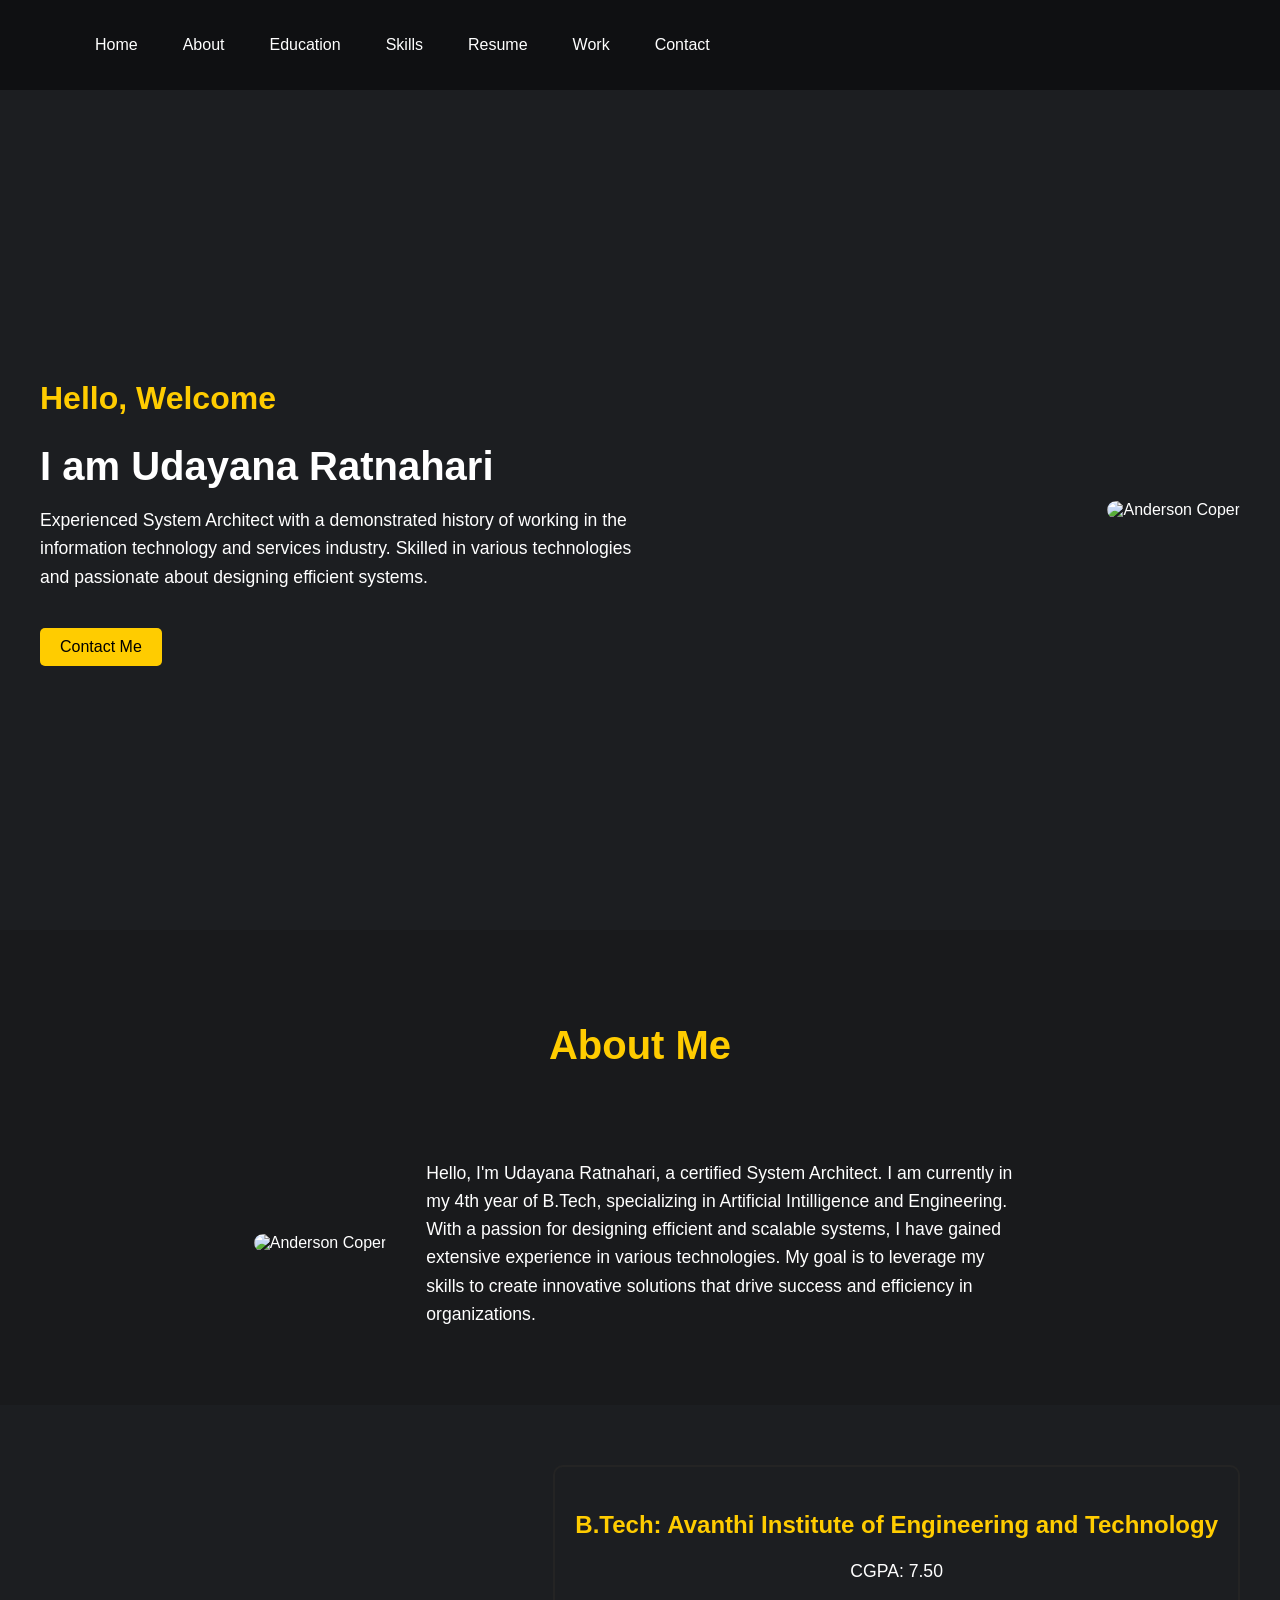
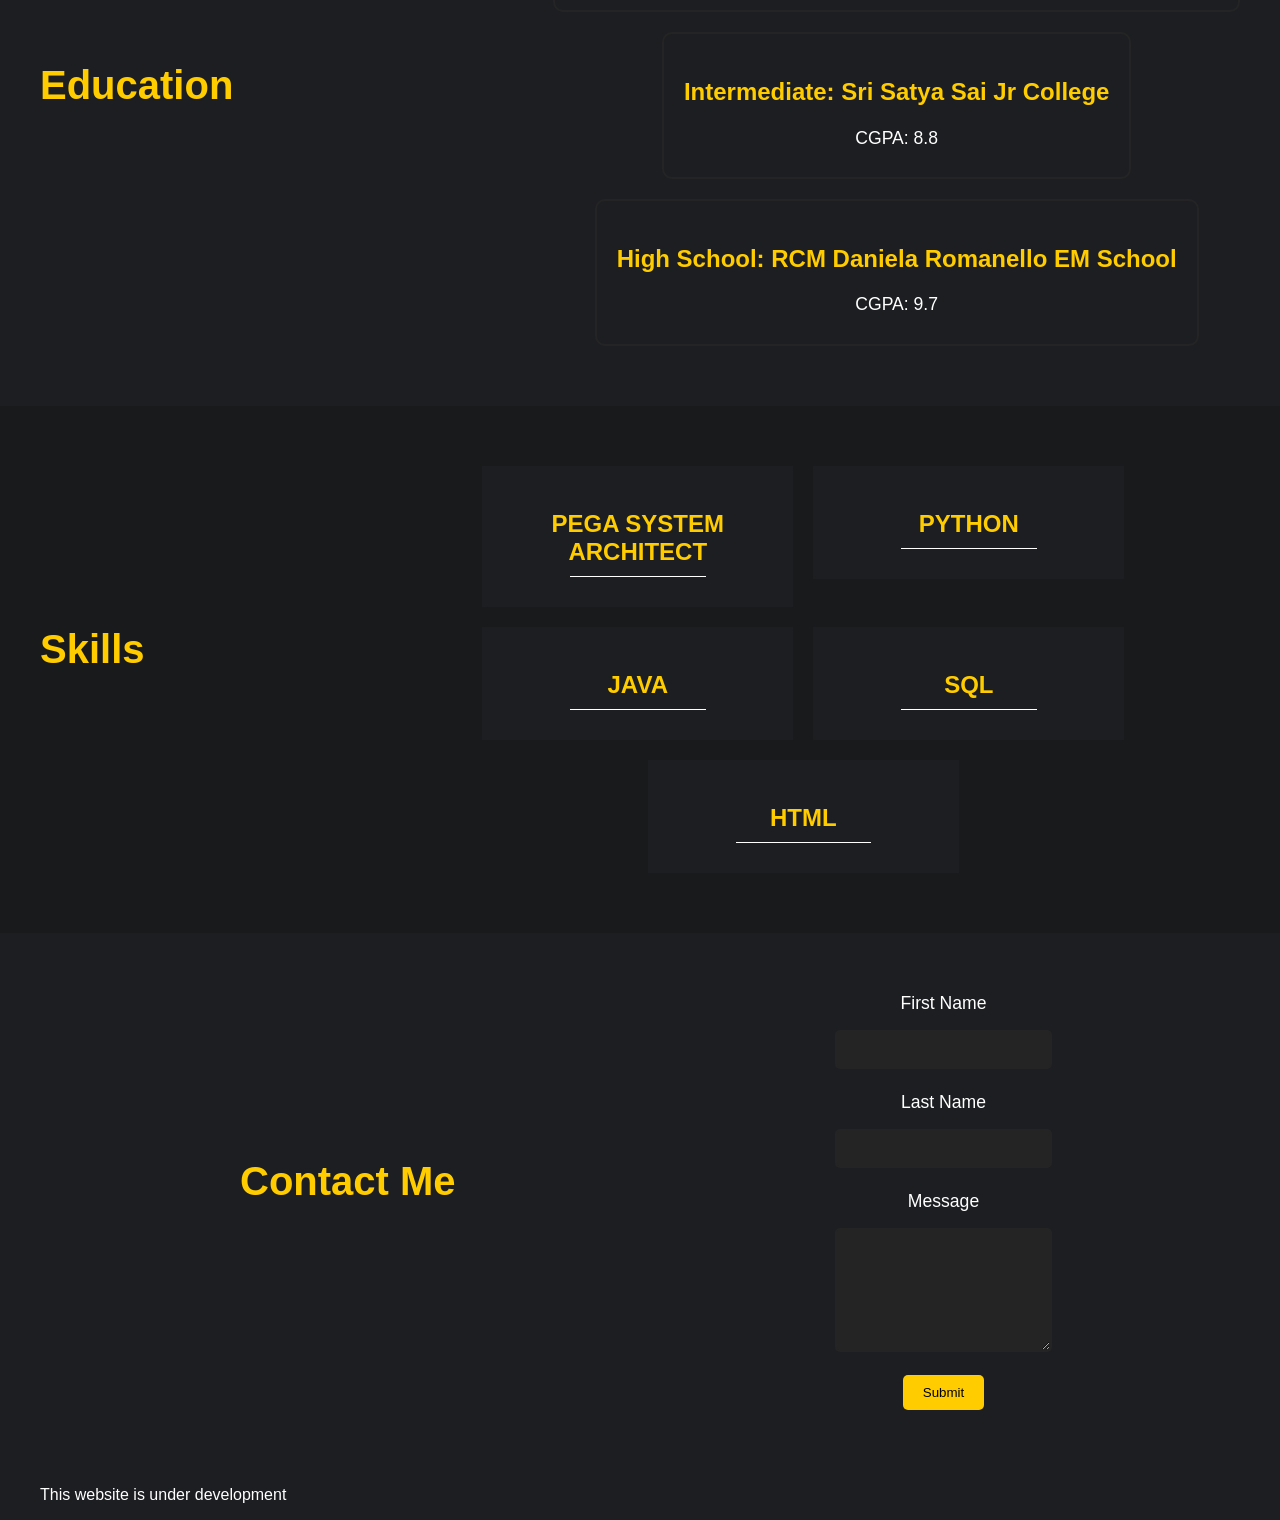
==== index.html @ 2ea563d3 "Update index.html" ====
<!DOCTYPE html>
<html lang="en">
<head>
    <meta charset="UTF-8">
    <meta name="viewport" content="width=device-width, initial-scale=1.0">
    <title>About Me - Anderson Coper</title>
    <link rel="stylesheet" href="styles.css">
    <link rel="stylesheet" href="https://cdnjs.cloudflare.com/ajax/libs/font-awesome/5.15.4/css/all.min.css">
    <style>
        .vertical-form {
            display: flex;
            flex-direction: column;
            gap: 0.5rem;
            max-width: 500px;
        }
    </style>
</head>
<body>
    <header class="header">
        <nav class="navbar">
            
            <ul class="nav-links">
                <li><a href="#home">Home</a></li>
                <li><a href="#about">About</a></li>
                <li><a href="#education">Education</a></li>
                <li><a href="#skills">Skills</a></li>
                <li><a href="#resume" download="Ratnahari Resume(PEGA).pdf">Resume</a></li>
                <li><a href="#work">Work</a></li>
                <li><a href="#contact">Contact</a></li>
            </ul>
        </nav>
    </header>
    <section class="home" id="home">
        <div class="stars"></div>
        <div class="container">
            <div class="home-content">
                <h1>Hello, Welcome</h1>
                <h2>I am Udayana Ratnahari</h2>
                <p>Experienced System Architect with a demonstrated history of working in the information technology and services industry. Skilled in various technologies and passionate about designing efficient systems.</p>
                <a href="#contact" class="btn">Contact Me</a>
            </div>
            <div class="home-image">
                <img src="https://i.ibb.co/XDp97qh/Whats-App-Image-2024-03-26-at-07-52-53-ba61d3ce.jpg" alt="Anderson Coper">
            </div>
        </div>
    </section>
    <section class="about" id="about">
        <div class="container">
            <div class="section-header">
                <h2>About Me</h2>
            </div>
            <div class="about-content">
                <div class="about-image">
                    <img src="https://i.ibb.co/XDp97qh/Whats-App-Image-2024-03-26-at-07-52-53-ba61d3ce.jpg" alt="Anderson Coper">
                </div>
                <div class="about-text">
                    <p>Hello, I'm Udayana Ratnahari, a certified System Architect. I am currently in my 4th year of B.Tech, specializing in Artificial Intilligence and Engineering. With a passion for designing efficient and scalable systems, I have gained extensive experience in various technologies. My goal is to leverage my skills to create innovative solutions that drive success and efficiency in organizations.</p>
                </div>
            </div>
        </div>
    </section>
    <section class="education" id="education">
        <div class="container">
            <div class="section-header">
                <h2>Education</h2>
            </div>
            <div class="education-content">
                <div class="education-item">
                    <h3>B.Tech: Avanthi Institute of Engineering and Technology</h3>
                    <p>CGPA: 7.50</p>
                </div>
                <div class="education-item">
                    <h3>Intermediate: Sri Satya Sai Jr College</h3>
                    <p>CGPA: 8.8</p>
                </div>
                <div class="education-item">
                    <h3>High School: RCM Daniela Romanello EM School</h3>
                    <p>CGPA: 9.7</p>
                </div>
            </div>
        </div>
    </section>
    <section class="skills" id="skills">
        <div class="container">
            <div class="section-header">
                <h2>Skills</h2>
            </div>
            <div class="skills-content">
                <div class="skills-item">
                    <h3>PEGA SYSTEM ARCHITECT</h3>
                </div>
                <div class="skills-item">
                    <h3>PYTHON</h3>
                </div>
                <div class="skills-item">
                    <h3>JAVA</h3>
                </div>
                <div class="skills-item">
                    <h3>SQL</h3>
                </div>
                <div class="skills-item">
                    <h3>HTML</h3>
                </div>
            </div>
        </div>
    </section>
    <section class="contact" id="contact">
        <div class="container">
            <div class="section-header">
                <h2>Contact Me</h2>
            </div>
            <div class="contact-content">
                <form class="vertical-form" action="https://submit-form.com/tb2VLvetL" method="POST">
                    <label for="first-name">First Name</label>
                    <input type="text" id="first-name" name="first-name" required>
                    
                    <label for="last-name">Last Name</label>
                    <input type="text" id="last-name" name="last-name" required>
                    
                    <label for="message">Message</label>
                    <textarea id="message" name="message" cols="15" rows="5"></textarea>
                    
                    <button type="submit">Submit</button>
                </form>
            </div>
        </div>
    </section>
    <footer class="footer">
        <div class="container">
            <p class="foot">This website is under development</p>
        </div>
    </footer>
</body>
</html>
---- styles.css ----
body {
    margin: 0;
    font-family: 'Arial', sans-serif;
    background-color: #1c1e21;
    color: #ffffff;
    overflow-x: hidden;
}

.header {
    background-color: #0f1012;
    padding: 20px 0;
}

.navbar {
    display: flex;
    justify-content: space-between;
    align-items: center;
    max-width: 1200px;
    margin: 0 auto;
    padding: 0 20px;
}

.logo {
    font-size: 1.5em;
    color: #ffffff;
    text-decoration: none;
}

.logo span {
    color: #ffcc00;
}

.nav-links {
    list-style: none;
    display: flex;
    gap: 15px;
}

.nav-links li a {
    color: #ffffff;
    text-decoration: none;
    font-size: 1em;
    padding: 10px 15px;
    border-radius: 5px;
    transition: background-color 0.3s, color 0.3s; /* Smooth transition on hover */
}

.nav-links li a:hover {
    background-color: #ffcc00; /* Hover background color */
    color: #000; /* Hover text color */
}

/* Home Section */
.home {
    position: relative;
    display: flex;
    align-items: center;
    justify-content: center;
    padding: 60px 20px;
    background-color: #1c1e21;
    min-height: 80vh;
    overflow: hidden;
}

.stars {
    position: absolute;
    width: 100%;
    height: 100%;
    background: transparent url('https://i.imgur.com/1SNnvgB.png') repeat;
    animation: stars 50s linear infinite;
    z-index: 0;
    opacity: 0.5;
}

@keyframes stars {
    from { background-position: 0 0; }
    to { background-position: 10000px 0; }
}

.container {
    position: relative;
    display: flex;
    align-items: center;
    justify-content: space-between;
    max-width: 1200px;
    width: 100%;
    margin: 0 auto;
    z-index: 1;
}

.home-content {
    max-width: 600px;
}

.home-content h1 {
    font-size: 2em;
    color: #ffcc00;
}

.home-content h2 {
    font-size: 2.5em;
    margin: 10px 0;
}

.home-content p {
    font-size: 1.1em;
    line-height: 1.6;
}

.btn {
    display: inline-block;
    padding: 10px 20px;
    background-color: #ffcc00;
    color: #000;
    text-decoration: none;
    border-radius: 5px;
    margin-top: 20px;
}

.home-image img {
    border-radius: 10px;
    max-width: 100%;
    height: auto;
}

/* About Section */
.about {
    padding: 60px 20px;
    background-color: #191a1c;
}

.about .container {
    flex-direction: column;
    align-items: center;
    text-align: center;
}

.about-header {
    margin-bottom: 10px;
}

.about-header h2 {
    font-size: 2.5em;
    color: #ffcc00;
}

.about-content {
    display: flex;
    flex-direction: row;
    align-items: center;
    gap: 40px;
}

.about-image img {
    border-radius: 10px;
    max-width: 100%;
    height: auto;
}

.about-text {
    max-width: 600px;
    text-align: left;
}

.about-text p {
    font-size: 1.1em;
    line-height: 1.6;
}

@media (max-width: 768px) {
    .container {
        flex-direction: column;
        text-align: center;
    }

    .home-image {
        margin-top: 20px;
    }

    .about-content {
        flex-direction: column;
    }

    .about-image {
        margin-bottom: 20px;
    }
}

/* Education Section */
.education {
    padding: 60px 0;
    background-color: #1c1e21;
    text-align: center;
}

.education-header h2 {
    font-size: 2.5em;
    color: #ffcc00;
    margin-bottom: 40px;
}

.education-content {
    display: flex;
    flex-direction: column;
    align-items: center;
    gap: 20px;
}

.education-item {
    max-width: 100%;
    padding: 20px;
    border: 2px solid #242424; /* White border */
    border-radius: 10px;
    margin-bottom: 0px; /* Space between items */
}

.education-item h3 {
    font-size: 1.5em;
    color: #ffcc00;
    margin-bottom: 10px;
}

.education-item p {
    font-size: 1.1em;
    line-height: 1.6;
    color: #ffffff;
    margin-bottom: 5px;
}

/* Skills Section */
.skills {
    padding: 60px 20px;
    background-color: #191a1c;
}

.skills .container {
    max-width: 1200px;
    margin: 0 auto;
}

.section-header {
    text-align: center;
    margin-bottom: 40px;
}   

.section-header h2 {
    font-size: 2.5em;
    color: #ffcc00;
}

.skills-content {
    display: flex;
    justify-content: center;
    align-items: flex-start;
    gap: 20px;
    flex-wrap: wrap;
}

.skills-item {
    flex: 0 1 calc(33.33% - 20px); /* Adjust the width based on the number of items per row */
    max-width: calc(33.33% - 20px); /* Adjust the width based on the number of items per row */
    padding: 20px;
    background-color: #1c1e21;
    text-align: center;
}

.skills-item h3 {
    font-size: 1.5em;
    color: #ffcc00;
    margin-bottom: 10px;
}

.skills-item::after {
    content: '';
    display: block;
    width: 50%;
    margin: 10px auto;
    border-bottom: 1px solid #ffffff; /* White line below each skills item */
}

@media (max-width: 768px) {
    .skills-item {
        flex: 0 1 calc(50% - 20px); /* Two items per row on smaller screens */
        max-width: calc(50% - 20px); /* Two items per row on smaller screens */
    }
}

@media (max-width: 480px) {
    .skills-item {
        flex: 0 1 100%; /* One item per row on mobile screens */
        max-width: 100%; /* One item per row on mobile screens */
    }
}

/* Contact Section */
.contact {
    padding: 60px 20px;
    background-color: #1c1e21;
    text-align: center;
}

.contact .container {
    max-width: 800px;
    margin: 0 auto;
}

.contact-header h2 {
    font-size: 2.5em;
    color: #ffffff; /* White color */
    margin-bottom: 40px;
}

.contact-content {
    display: flex;
    justify-content: center;
    align-items: flex-start;
    gap: 20px;
    flex-wrap: wrap;
}

.contact-item {
    flex: 0 1 calc(50% - 20px); /* Two items per row on desktop */
    max-width: calc(50% - 20px); /* Two items per row on desktop */
    text-align: left;
}

.contact-item h3 {
    font-size: 1.5em;
    color: #ffcc00;
    margin-bottom: 10px;
}

.contact-item p {
    font-size: 1.1em;
    line-height: 1.6;
    color: #ffffff;
    margin-bottom: 5px;
}

.contact-item i {
    margin-right: 10px;
    color: #ffcc00;
}

.contact-form {
    max-width: 100%;
    margin-top: 40px;
}

.vertical-form {
    display: flex;
    flex-direction: column;
    align-items: center;
}

.vertical-form label {
    font-size: 1.1em;
    color: #ffffff;
    margin-bottom: 8px;
}

.vertical-form input[type="text"],
.vertical-form input[type="email"],
.vertical-form textarea {
    width: 100%;
    padding: 10px;
    margin-bottom: 15px;
    border: 2px solid #242424; /* White border */
    border-radius: 5px;
    background-color: #242424; /* Dark background */
    color: #ffffff; /* White text */
    transition: border-color 0.3s;
}

.vertical-form input[type="text"]:focus,
.vertical-form input[type="email"]:focus,
.vertical-form textarea:focus {
    outline: none;
    border-color: #ffcc00; /* Yellow border on focus */
}

.vertical-form textarea {
    resize: vertical;
    min-height: 100px;
}

.vertical-form button[type="submit"] {
    padding: 10px 20px;
    background-color: #ffcc00;
    color: #000;
    border: none;
    border-radius: 5px;
    cursor: pointer;
    transition: background-color 0.3s, color 0.3s;
}

.vertical-form button[type="submit"]:hover {
    background-color: #000;
    color: #f5eabf;
}

@media (max-width: 768px) {
    .contact-item {
        flex: 0 1 100%; /* One item per row on smaller screens */
        max-width: 100%; /* One item per row on smaller screens */
    }

    .vertical-form input[type="text"],
    .vertical-form input[type="email"],
    .vertical-form textarea {
        width: 100%;
    }
}
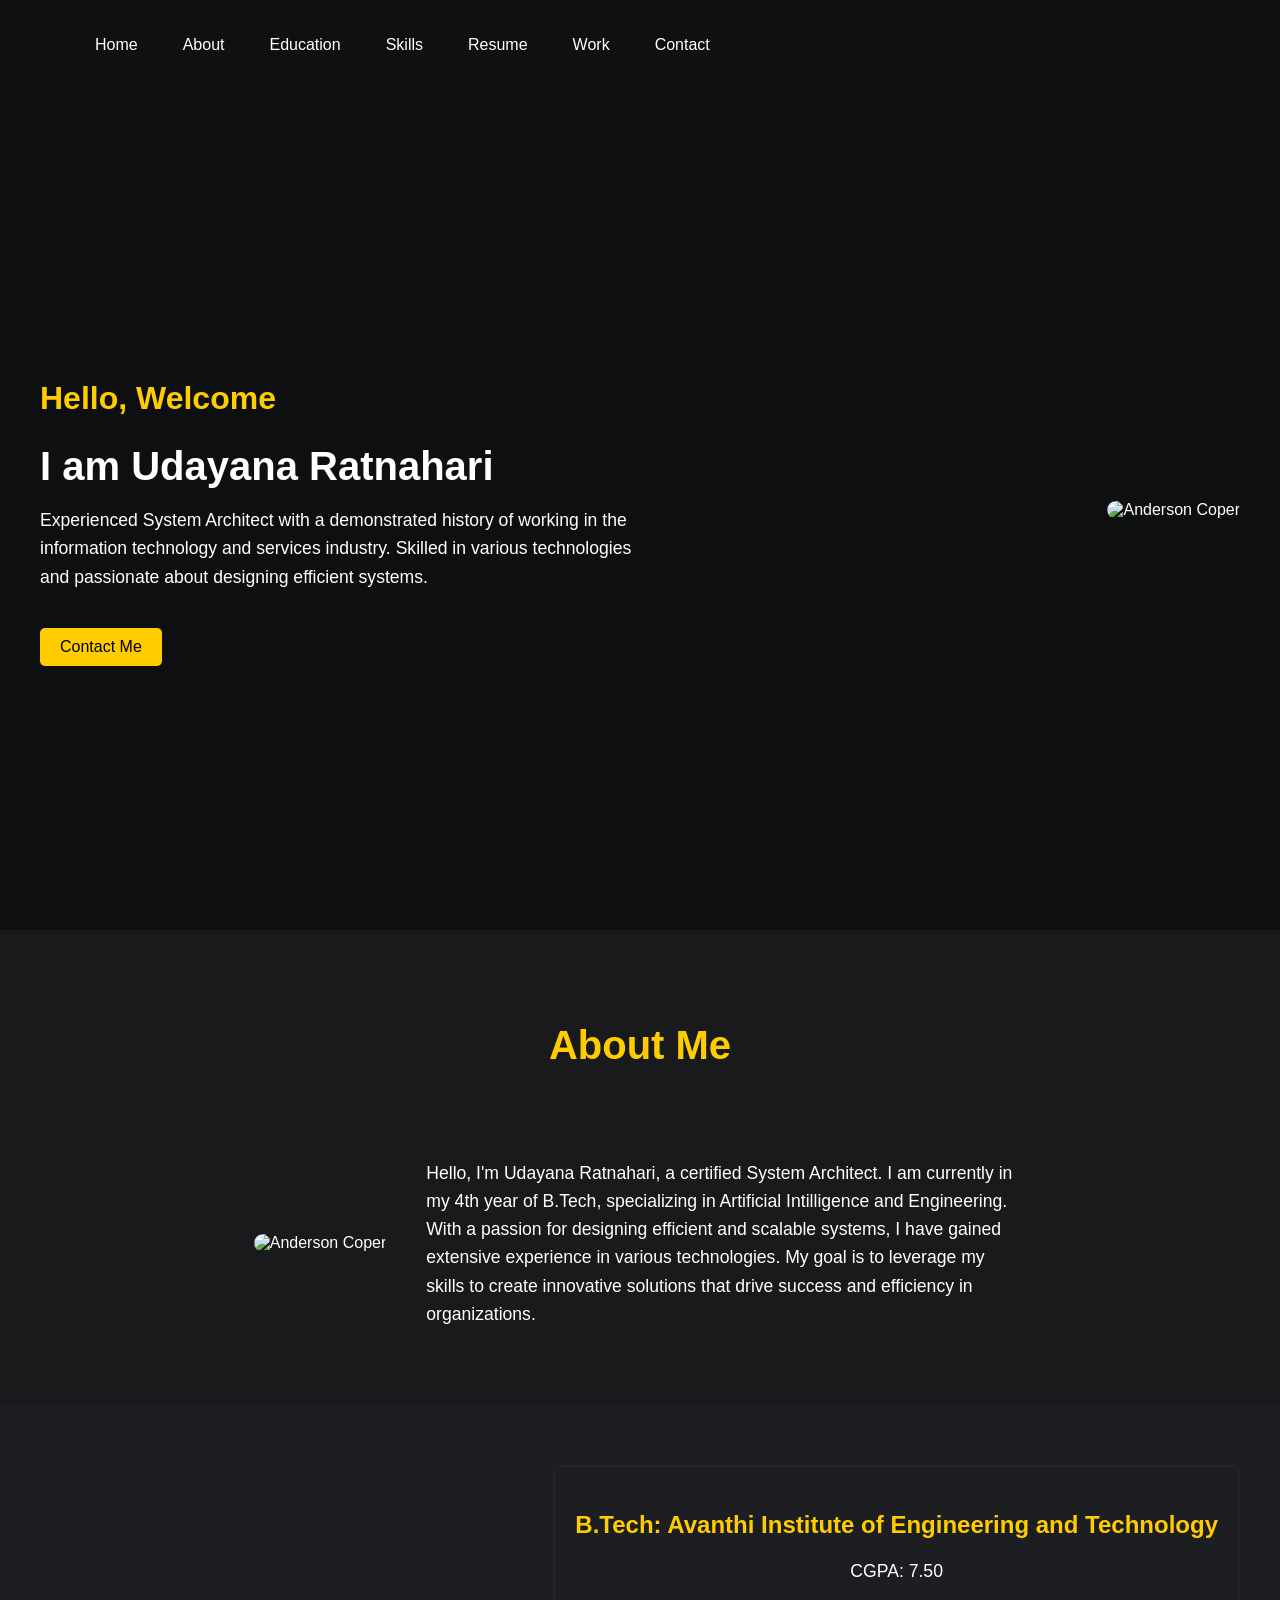
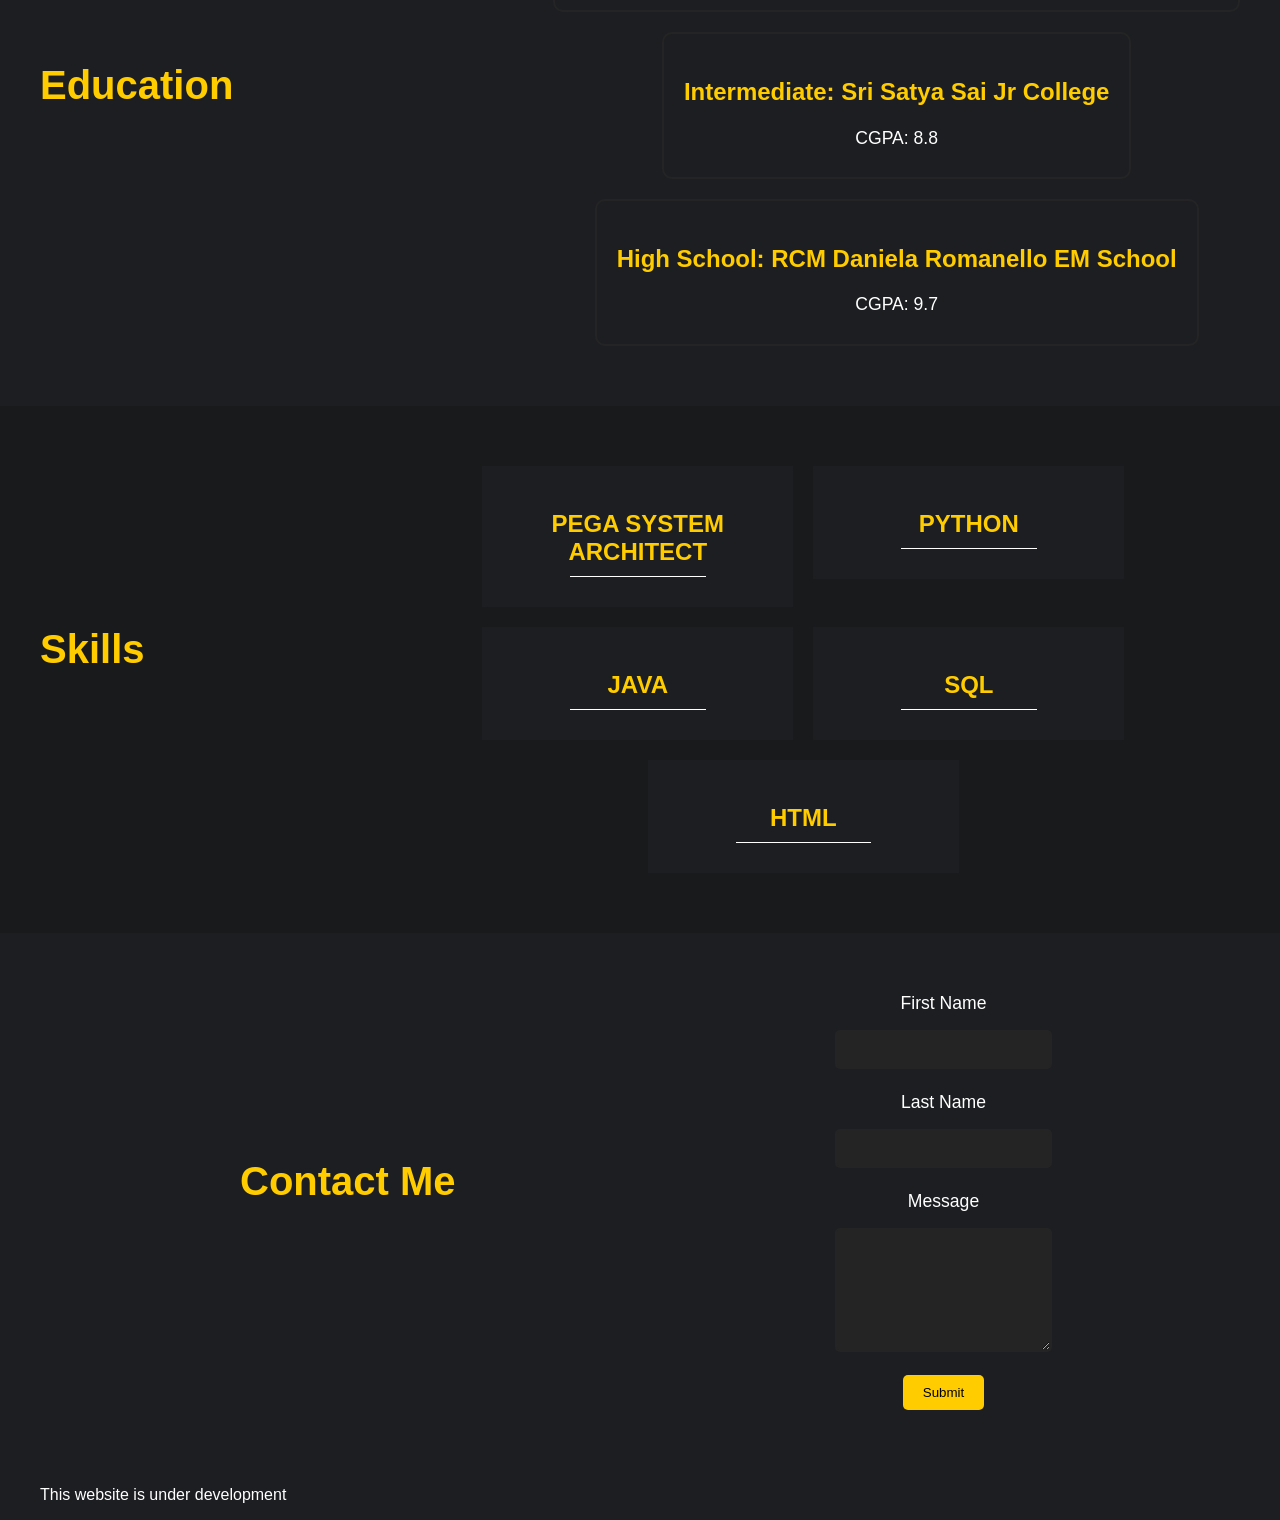
==== commit da1d8be7: "Update index.html" ====
--- a/index.html
+++ b/index.html
@@ -3,7 +3,7 @@
 <head>
     <meta charset="UTF-8">
     <meta name="viewport" content="width=device-width, initial-scale=1.0">
-    <title>About Me - Anderson Coper</title>
+    <title>Ratnahariudayana</title>
     <link rel="stylesheet" href="styles.css">
     <link rel="stylesheet" href="https://cdnjs.cloudflare.com/ajax/libs/font-awesome/5.15.4/css/all.min.css">
     <style>
--- a/styles.css
+++ b/styles.css
@@ -66,7 +66,7 @@
     position: absolute;
     width: 100%;
     height: 100%;
-    background: transparent url('https://i.imgur.com/1SNnvgB.png') repeat;
+    background: black;
     animation: stars 50s linear infinite;
     z-index: 0;
     opacity: 0.5;
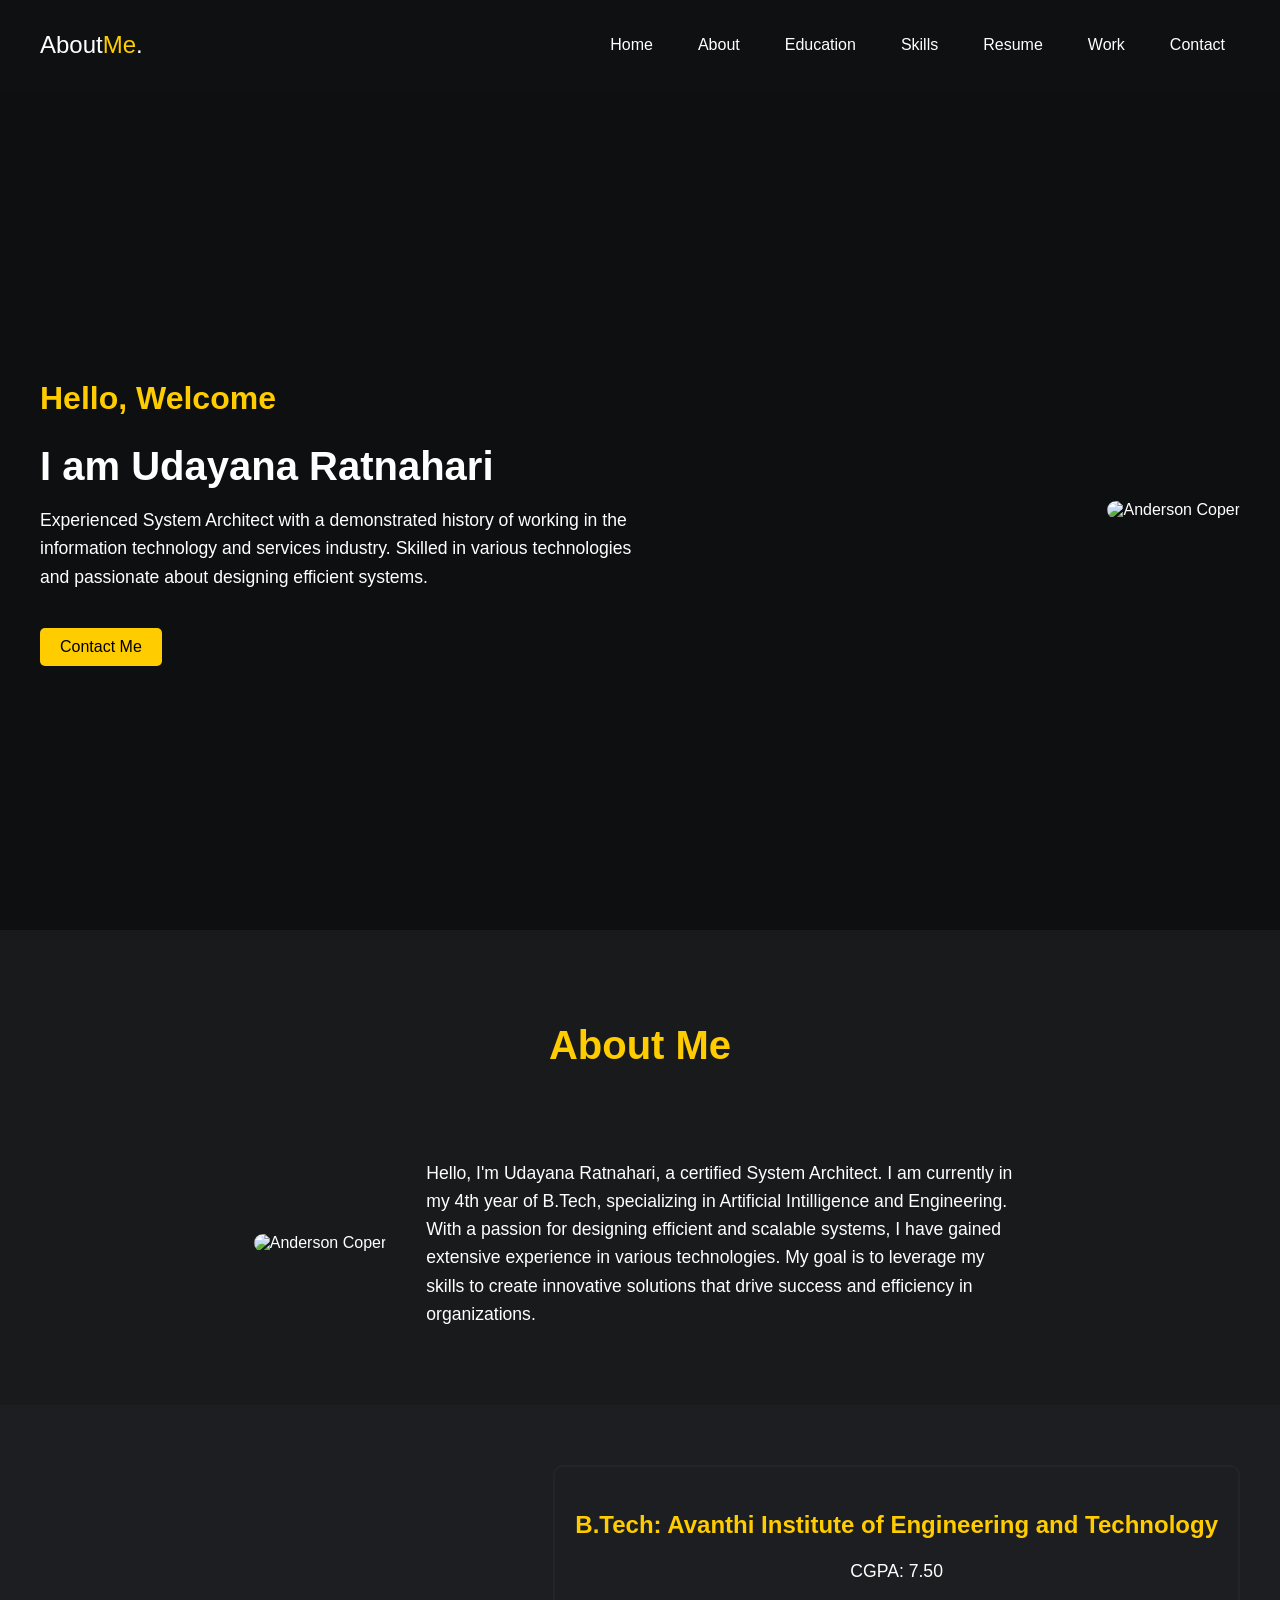
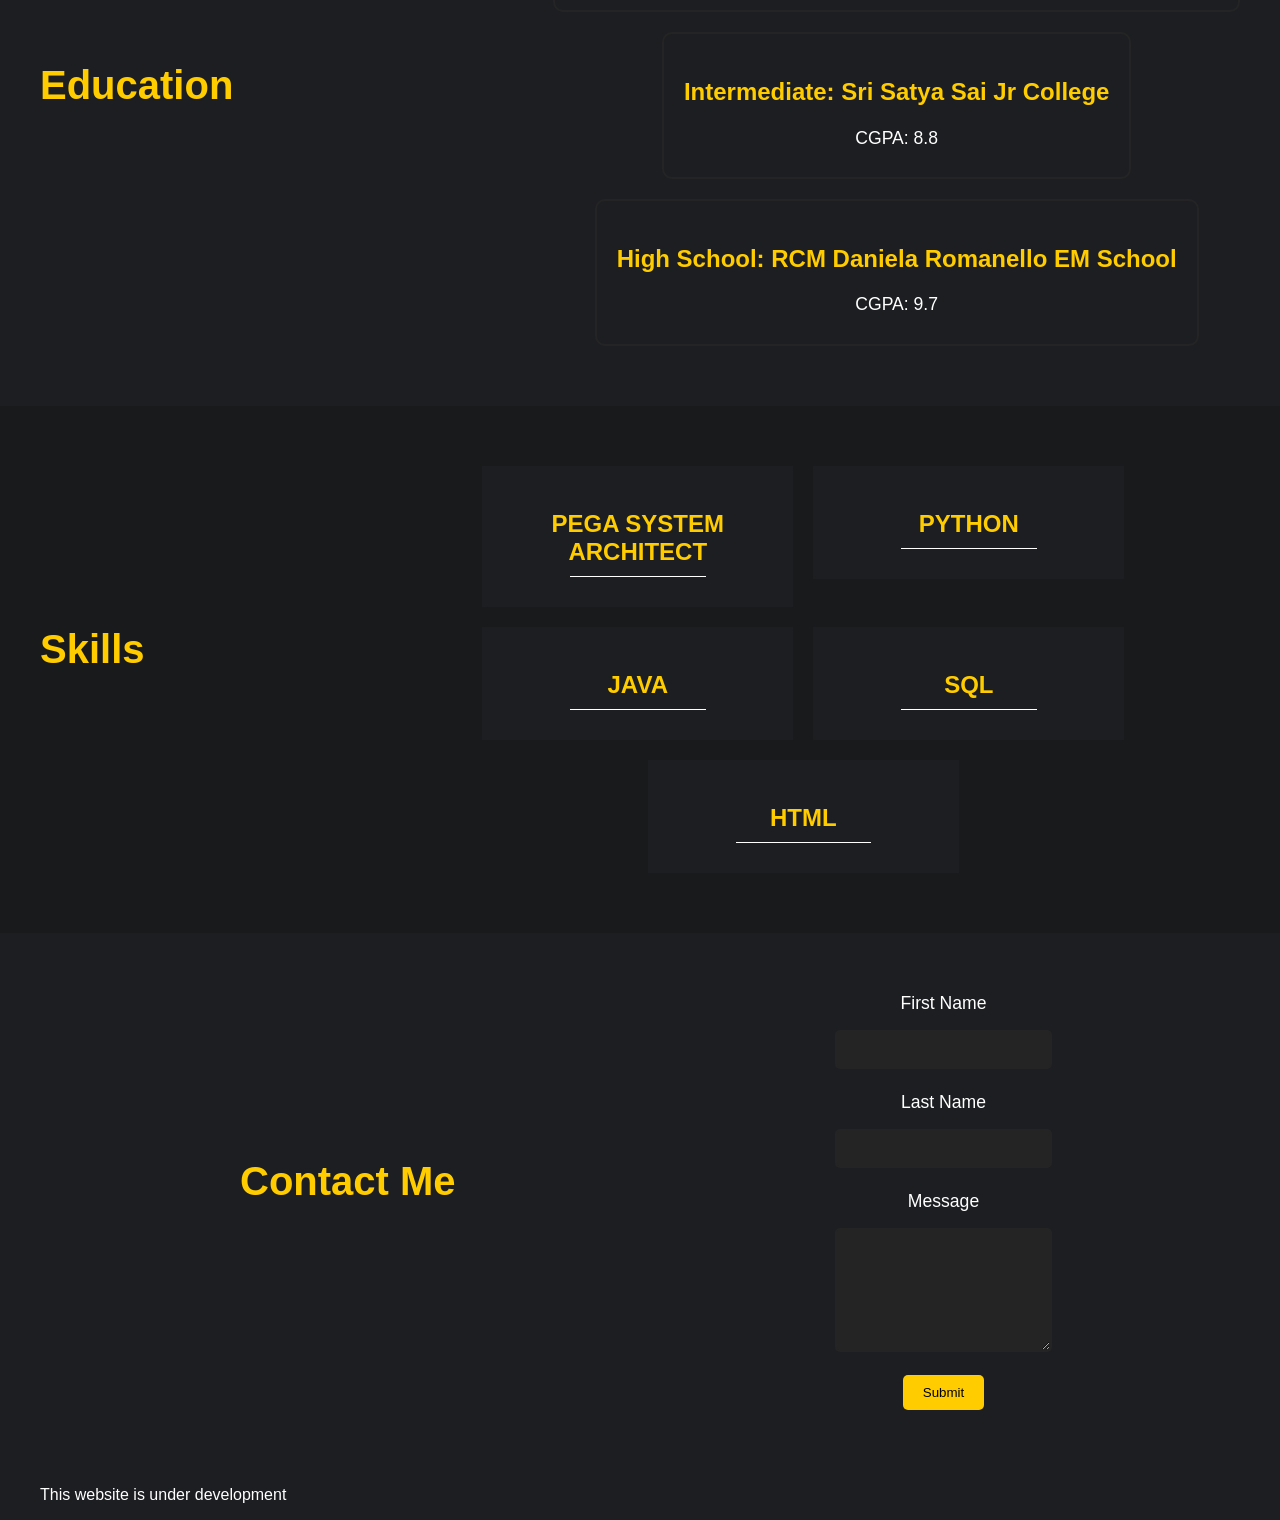
==== commit 498305f9: "Update index.html" ====
--- a/index.html
+++ b/index.html
@@ -18,7 +18,7 @@
 <body>
     <header class="header">
         <nav class="navbar">
-            
+             <a href="#" class="logo">About<span>Me</span>.</a>
             <ul class="nav-links">
                 <li><a href="#home">Home</a></li>
                 <li><a href="#about">About</a></li>
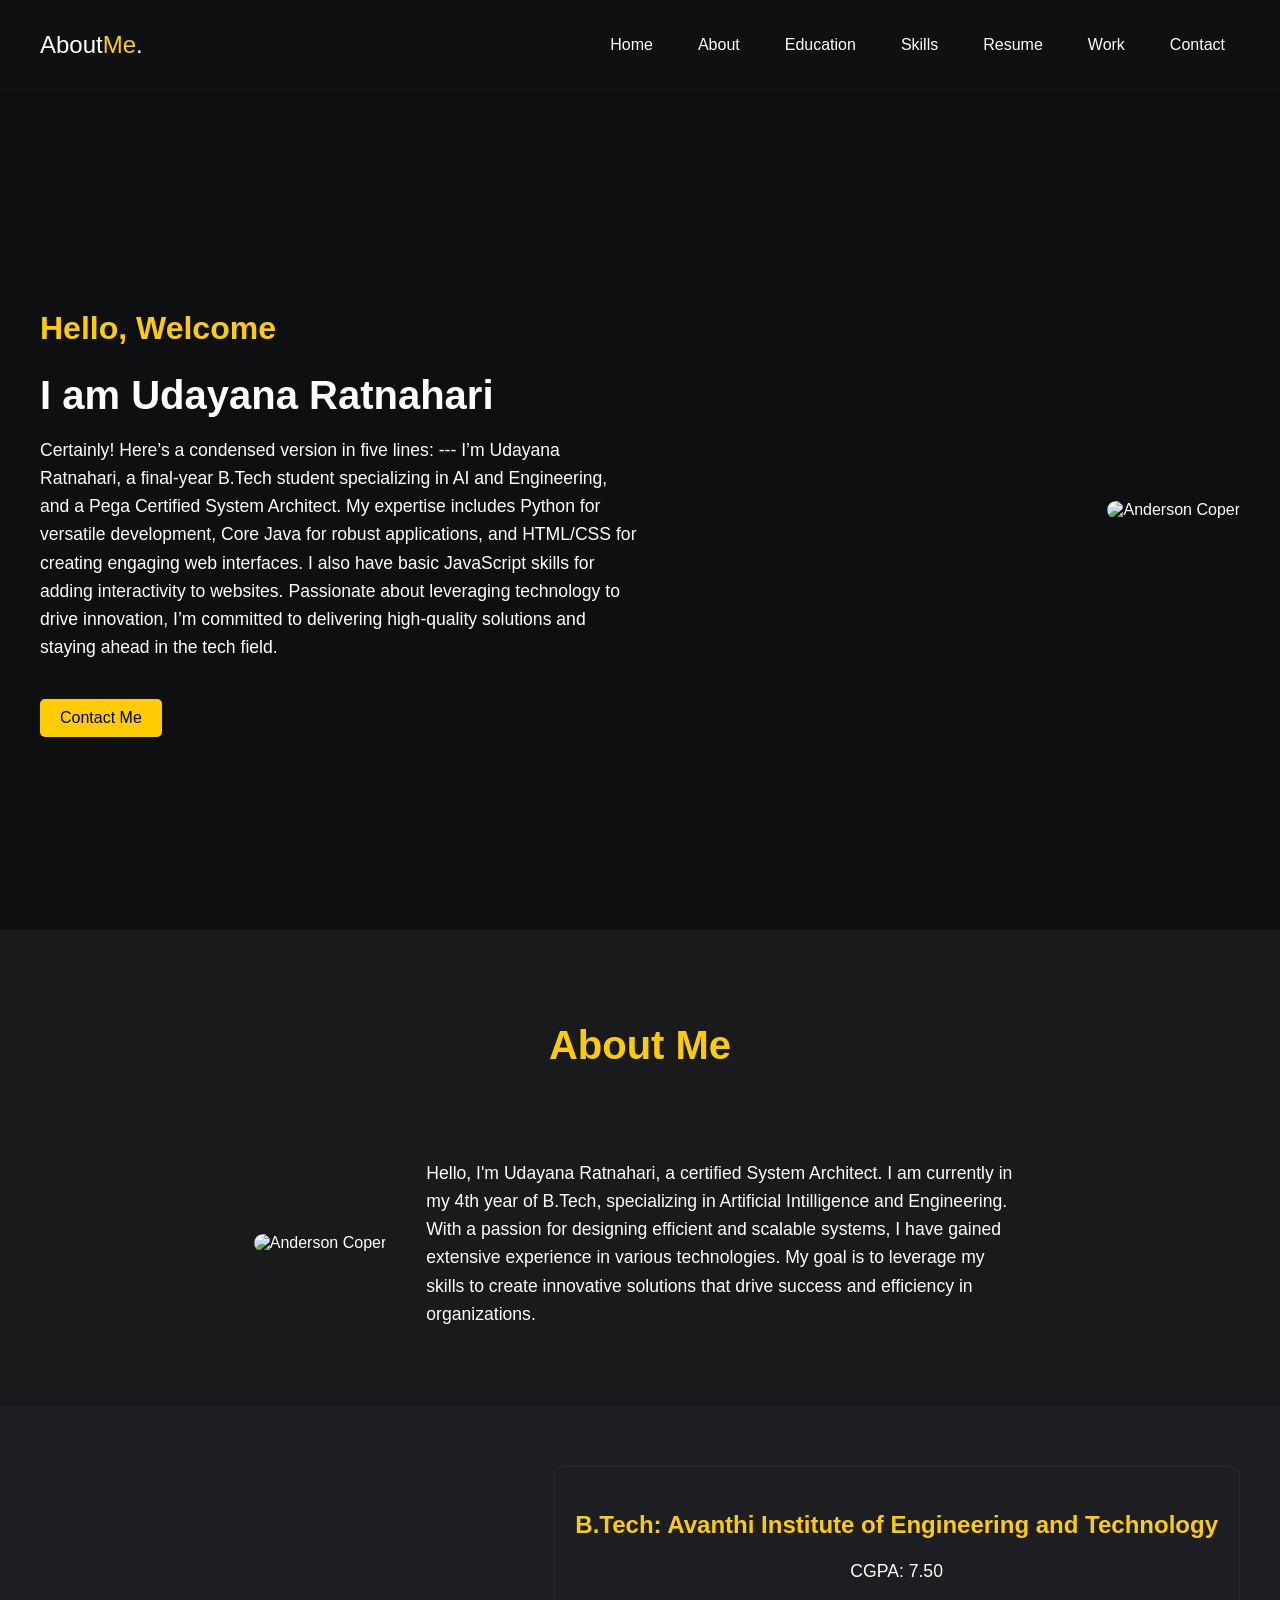
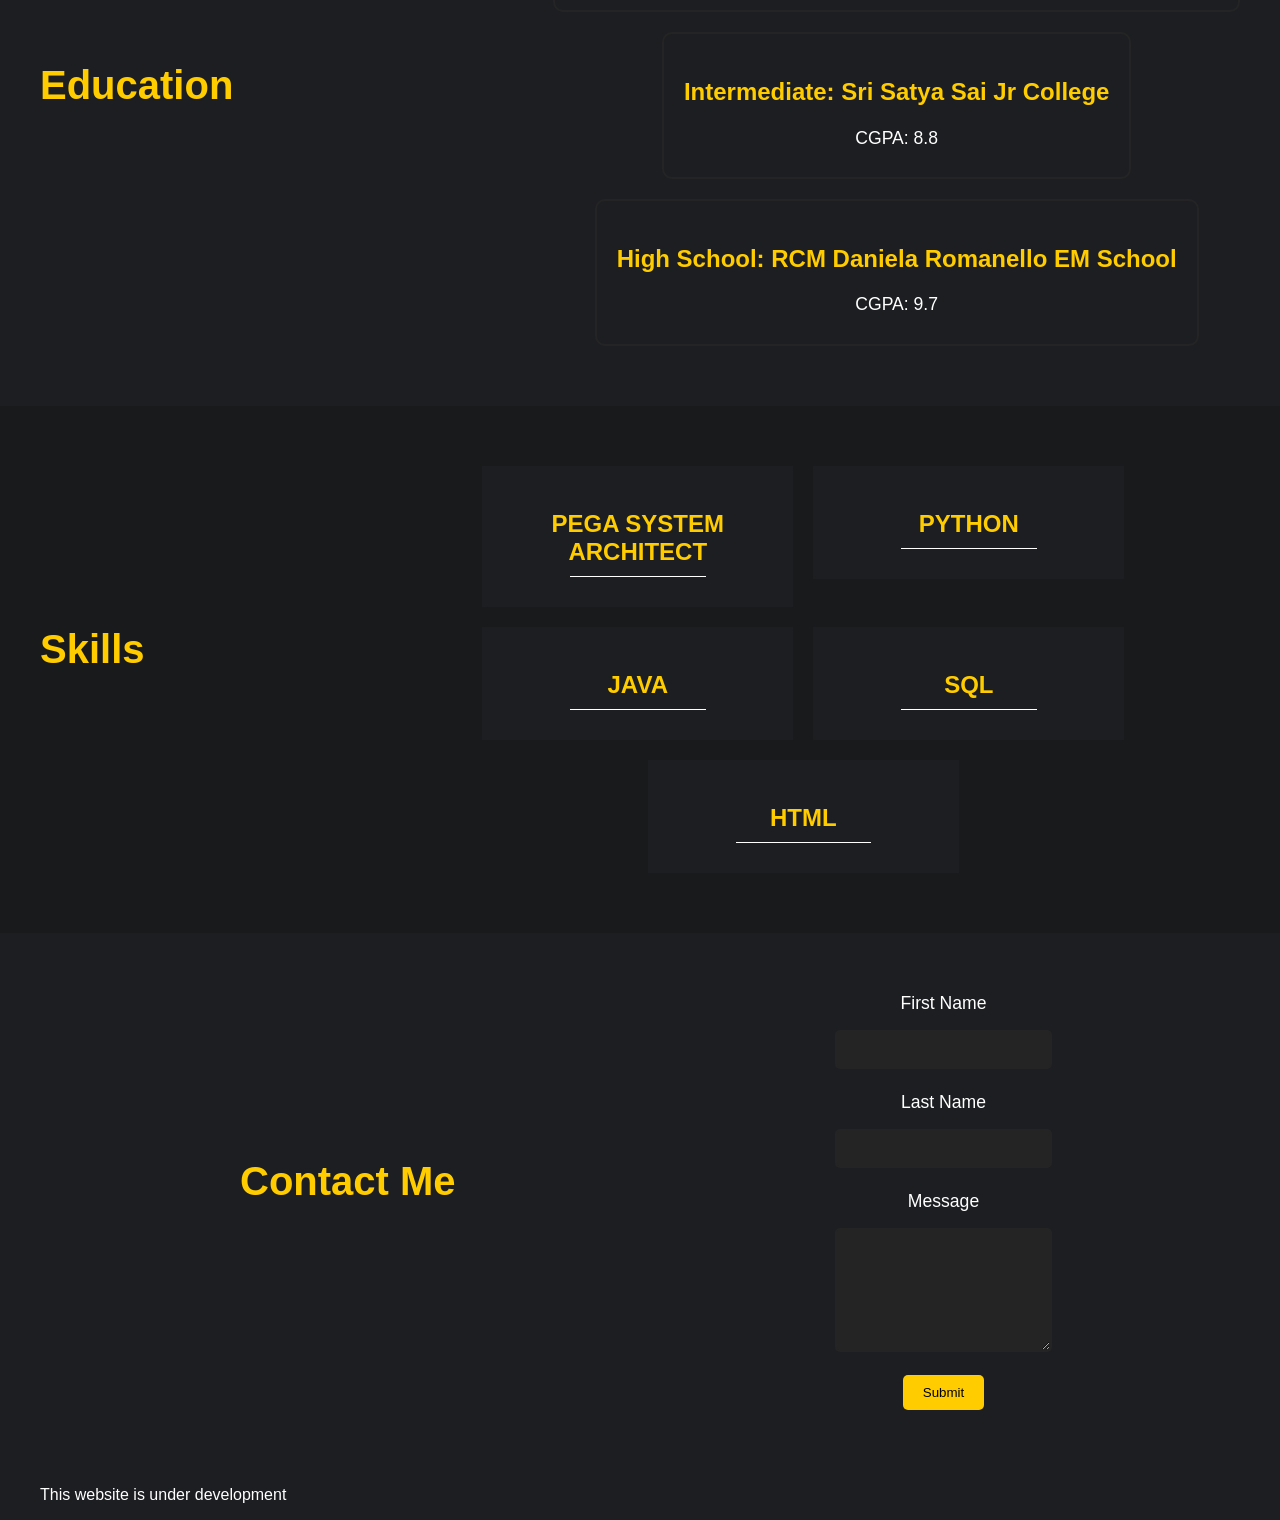
==== commit 0f4f00e5: "Update index.html" ====
--- a/index.html
+++ b/index.html
@@ -36,7 +36,15 @@
             <div class="home-content">
                 <h1>Hello, Welcome</h1>
                 <h2>I am Udayana Ratnahari</h2>
-                <p>Experienced System Architect with a demonstrated history of working in the information technology and services industry. Skilled in various technologies and passionate about designing efficient systems.</p>
+                <p>Certainly! Here’s a condensed version in five lines:
+
+---
+
+I’m Udayana Ratnahari, a final-year B.Tech student specializing in AI and Engineering, and a
+                    Pega Certified System Architect. My expertise includes Python for versatile development, 
+                    Core Java for robust applications, and HTML/CSS for creating engaging web interfaces.
+                    I also have basic JavaScript skills for adding interactivity to websites. Passionate about leveraging technology to drive innovation, 
+                    I’m committed to delivering high-quality solutions and staying ahead in the tech field.</p>
                 <a href="#contact" class="btn">Contact Me</a>
             </div>
             <div class="home-image">
--- a/styles.css
+++ b/styles.css
@@ -411,5 +411,3 @@
         width: 100%;
     }
 }
-
-
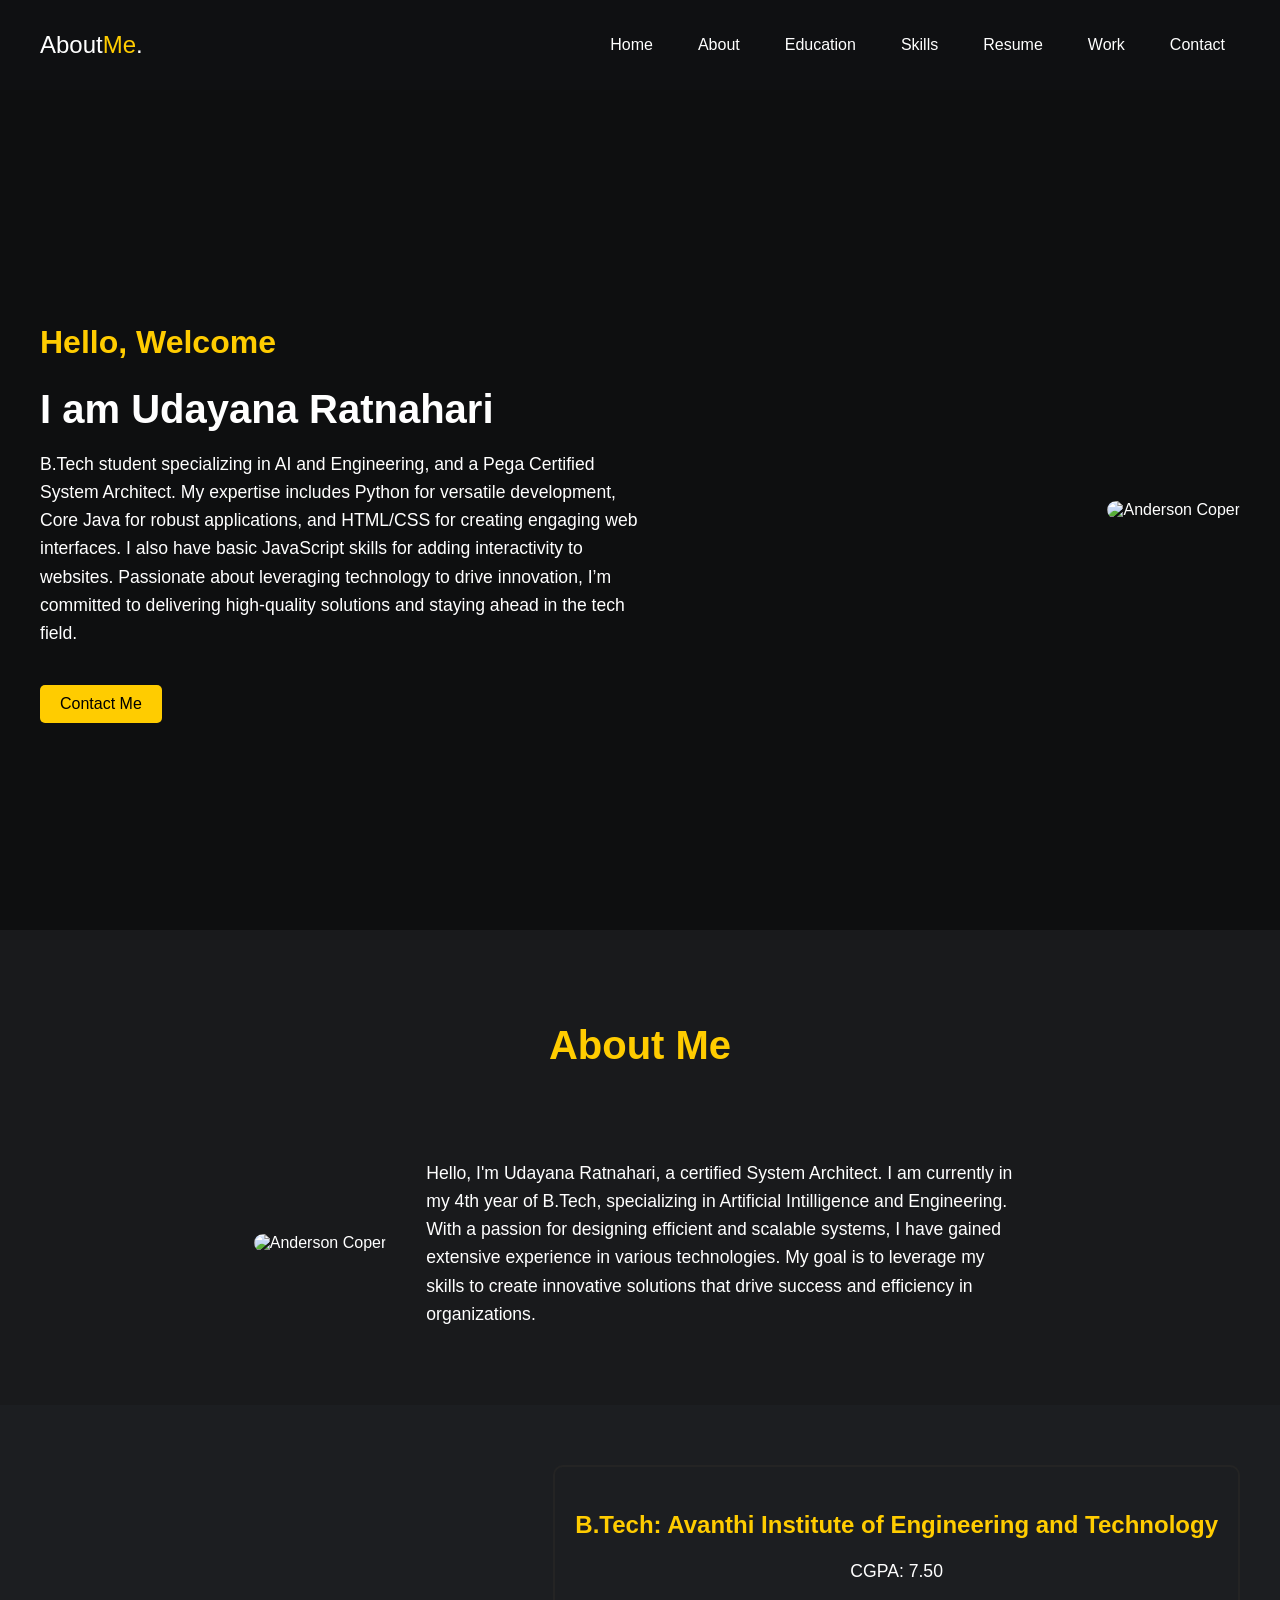
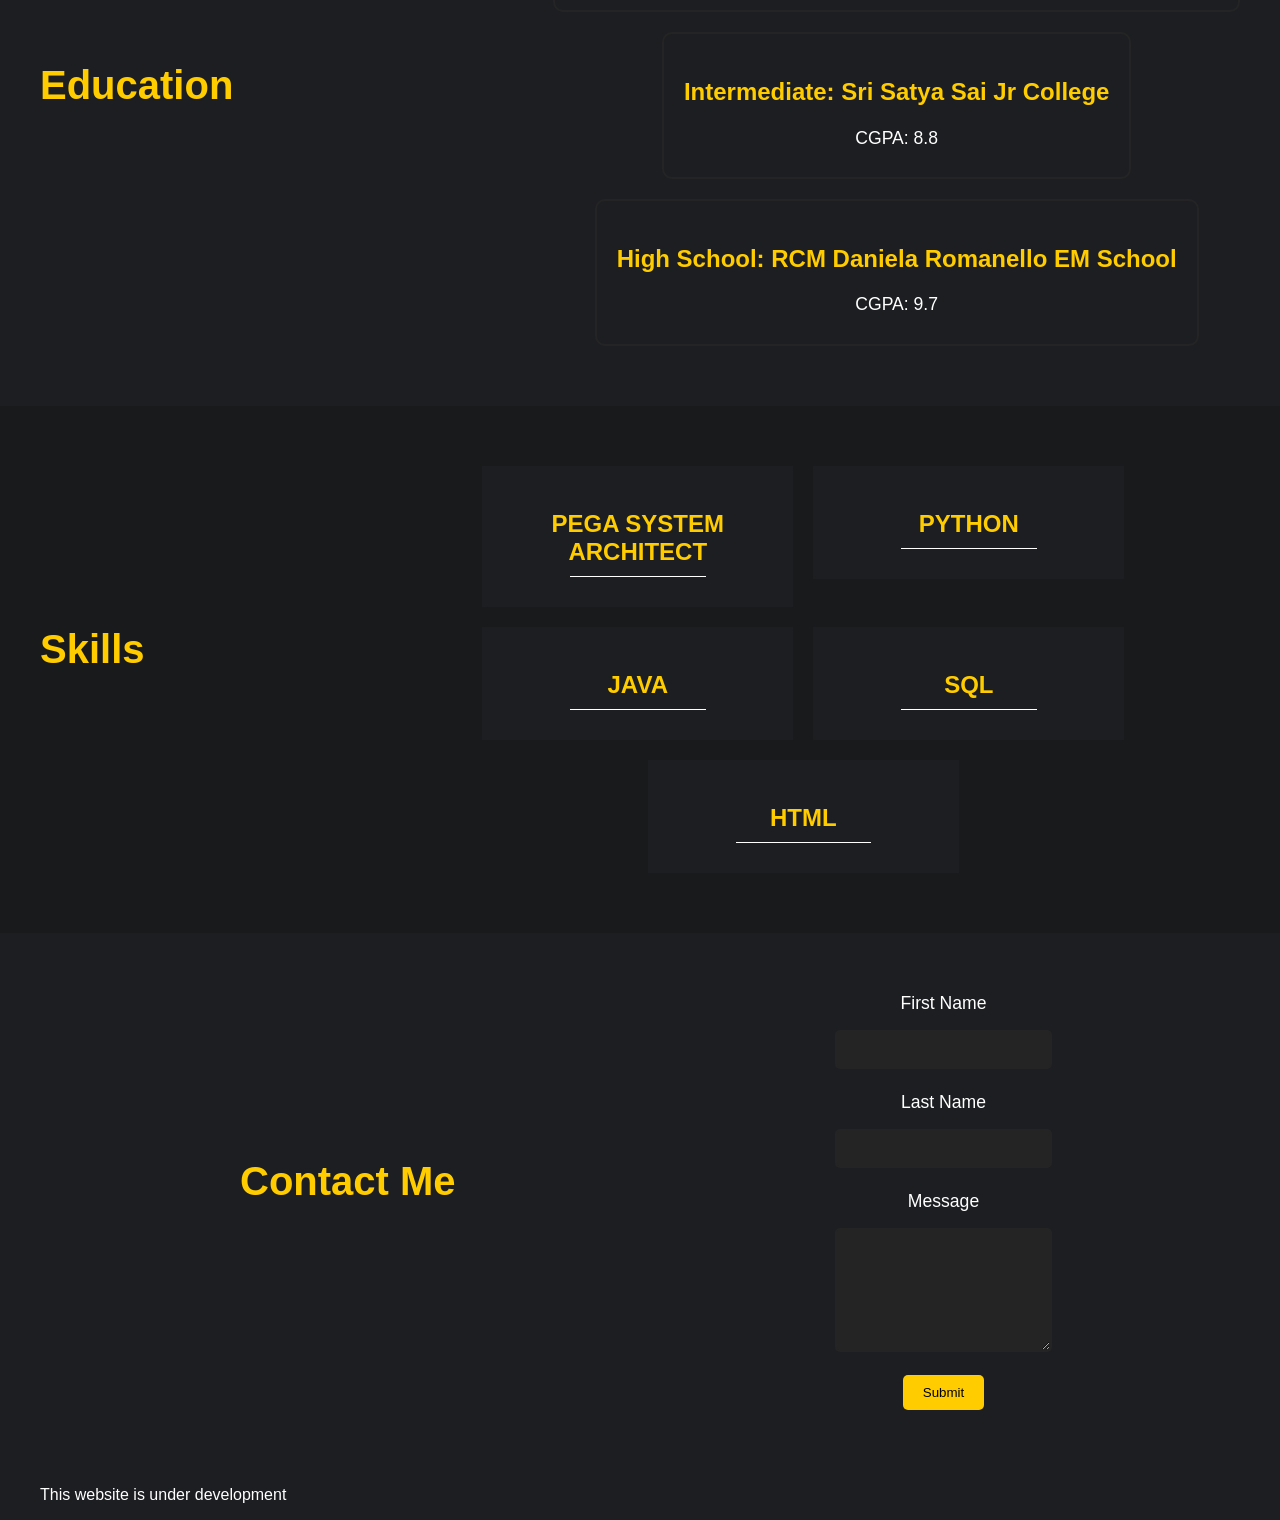
==== commit 80705454: "Update index.html" ====
--- a/index.html
+++ b/index.html
@@ -36,11 +36,7 @@
             <div class="home-content">
                 <h1>Hello, Welcome</h1>
                 <h2>I am Udayana Ratnahari</h2>
-                <p>Certainly! Here’s a condensed version in five lines:
-
----
-
-I’m Udayana Ratnahari, a final-year B.Tech student specializing in AI and Engineering, and a
+                <p>  B.Tech student specializing in AI and Engineering, and a
                     Pega Certified System Architect. My expertise includes Python for versatile development, 
                     Core Java for robust applications, and HTML/CSS for creating engaging web interfaces.
                     I also have basic JavaScript skills for adding interactivity to websites. Passionate about leveraging technology to drive innovation, 
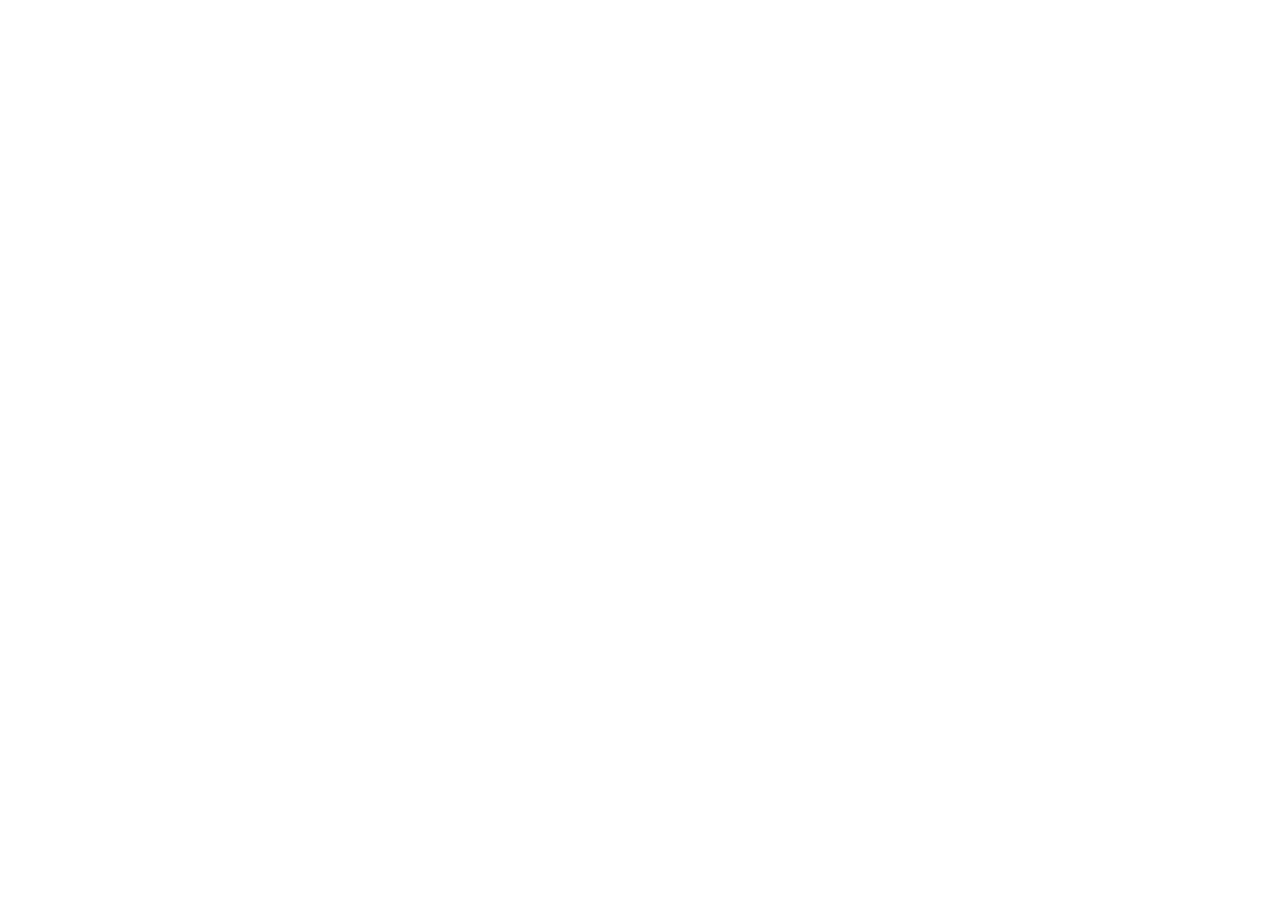
==== commit a74375bb: "Initial commit" ====
--- a/index.html
+++ b/index.html
@@ -1,138 +1,28 @@
-<!DOCTYPE html>
-<html lang="en">
-<head>
-    <meta charset="UTF-8">
-    <meta name="viewport" content="width=device-width, initial-scale=1.0">
-    <title>Ratnahariudayana</title>
-    <link rel="stylesheet" href="styles.css">
-    <link rel="stylesheet" href="https://cdnjs.cloudflare.com/ajax/libs/font-awesome/5.15.4/css/all.min.css">
-    <style>
-        .vertical-form {
-            display: flex;
-            flex-direction: column;
-            gap: 0.5rem;
-            max-width: 500px;
-        }
-    </style>
-</head>
-<body>
-    <header class="header">
-        <nav class="navbar">
-             <a href="#" class="logo">About<span>Me</span>.</a>
-            <ul class="nav-links">
-                <li><a href="#home">Home</a></li>
-                <li><a href="#about">About</a></li>
-                <li><a href="#education">Education</a></li>
-                <li><a href="#skills">Skills</a></li>
-                <li><a href="#resume" download="Ratnahari Resume(PEGA).pdf">Resume</a></li>
-                <li><a href="#work">Work</a></li>
-                <li><a href="#contact">Contact</a></li>
-            </ul>
-        </nav>
-    </header>
-    <section class="home" id="home">
-        <div class="stars"></div>
-        <div class="container">
-            <div class="home-content">
-                <h1>Hello, Welcome</h1>
-                <h2>I am Udayana Ratnahari</h2>
-                <p>  B.Tech student specializing in AI and Engineering, and a
-                    Pega Certified System Architect. My expertise includes Python for versatile development, 
-                    Core Java for robust applications, and HTML/CSS for creating engaging web interfaces.
-                    I also have basic JavaScript skills for adding interactivity to websites. Passionate about leveraging technology to drive innovation, 
-                    I’m committed to delivering high-quality solutions and staying ahead in the tech field.</p>
-                <a href="#contact" class="btn">Contact Me</a>
-            </div>
-            <div class="home-image">
-                <img src="https://i.ibb.co/XDp97qh/Whats-App-Image-2024-03-26-at-07-52-53-ba61d3ce.jpg" alt="Anderson Coper">
-            </div>
-        </div>
-    </section>
-    <section class="about" id="about">
-        <div class="container">
-            <div class="section-header">
-                <h2>About Me</h2>
-            </div>
-            <div class="about-content">
-                <div class="about-image">
-                    <img src="https://i.ibb.co/XDp97qh/Whats-App-Image-2024-03-26-at-07-52-53-ba61d3ce.jpg" alt="Anderson Coper">
-                </div>
-                <div class="about-text">
-                    <p>Hello, I'm Udayana Ratnahari, a certified System Architect. I am currently in my 4th year of B.Tech, specializing in Artificial Intilligence and Engineering. With a passion for designing efficient and scalable systems, I have gained extensive experience in various technologies. My goal is to leverage my skills to create innovative solutions that drive success and efficiency in organizations.</p>
-                </div>
-            </div>
-        </div>
-    </section>
-    <section class="education" id="education">
-        <div class="container">
-            <div class="section-header">
-                <h2>Education</h2>
-            </div>
-            <div class="education-content">
-                <div class="education-item">
-                    <h3>B.Tech: Avanthi Institute of Engineering and Technology</h3>
-                    <p>CGPA: 7.50</p>
-                </div>
-                <div class="education-item">
-                    <h3>Intermediate: Sri Satya Sai Jr College</h3>
-                    <p>CGPA: 8.8</p>
-                </div>
-                <div class="education-item">
-                    <h3>High School: RCM Daniela Romanello EM School</h3>
-                    <p>CGPA: 9.7</p>
-                </div>
-            </div>
-        </div>
-    </section>
-    <section class="skills" id="skills">
-        <div class="container">
-            <div class="section-header">
-                <h2>Skills</h2>
-            </div>
-            <div class="skills-content">
-                <div class="skills-item">
-                    <h3>PEGA SYSTEM ARCHITECT</h3>
-                </div>
-                <div class="skills-item">
-                    <h3>PYTHON</h3>
-                </div>
-                <div class="skills-item">
-                    <h3>JAVA</h3>
-                </div>
-                <div class="skills-item">
-                    <h3>SQL</h3>
-                </div>
-                <div class="skills-item">
-                    <h3>HTML</h3>
-                </div>
-            </div>
-        </div>
-    </section>
-    <section class="contact" id="contact">
-        <div class="container">
-            <div class="section-header">
-                <h2>Contact Me</h2>
-            </div>
-            <div class="contact-content">
-                <form class="vertical-form" action="https://submit-form.com/tb2VLvetL" method="POST">
-                    <label for="first-name">First Name</label>
-                    <input type="text" id="first-name" name="first-name" required>
-                    
-                    <label for="last-name">Last Name</label>
-                    <input type="text" id="last-name" name="last-name" required>
-                    
-                    <label for="message">Message</label>
-                    <textarea id="message" name="message" cols="15" rows="5"></textarea>
-                    
-                    <button type="submit">Submit</button>
-                </form>
-            </div>
-        </div>
-    </section>
-    <footer class="footer">
-        <div class="container">
-            <p class="foot">This website is under development</p>
-        </div>
-    </footer>
-</body>
-</html>
+<!DOCTYPE html>
+<html lang="en">
+  <head>
+    <meta charset="UTF-8" />
+    <meta name="viewport" content="width=device-width, initial-scale=1.0" />
+    <link rel="icon" type="image/png" href="/favicon.png" />
+    <link rel="apple-touch-icon" href="/favicon.png" />
+    <title>Ratnahari Udayana - Portfolio</title>
+    <meta name="description" content="Personal portfolio of Ratnahari Udayana, a B.Tech CSE (AI & ML) student specializing in Pega development, Python, Java, and SQL." />
+    <meta name="author" content="Ratnahari Udayana" />
+
+    <meta property="og:title" content="Ratnahari Udayana - Portfolio" />
+    <meta property="og:description" content="Personal portfolio of Ratnahari Udayana, a B.Tech CSE (AI & ML) student specializing in Pega development, Python, Java, and SQL." />
+    <meta property="og:type" content="website" />
+    <meta property="og:image" content="/profile.png" />
+
+    <meta name="twitter:card" content="summary_large_image" />
+    <meta name="twitter:site" content="@lovable_dev" />
+    <meta name="twitter:image" content="/profile.png" />
+  </head>
+
+  <body>
+    <div id="root"></div>
+    <!-- IMPORTANT: DO NOT REMOVE THIS SCRIPT TAG OR THIS VERY COMMENT! -->
+    <script src="https://cdn.gpteng.co/gptengineer.js" type="module"></script>
+    <script type="module" src="/src/main.tsx"></script>
+  </body>
+</html>
